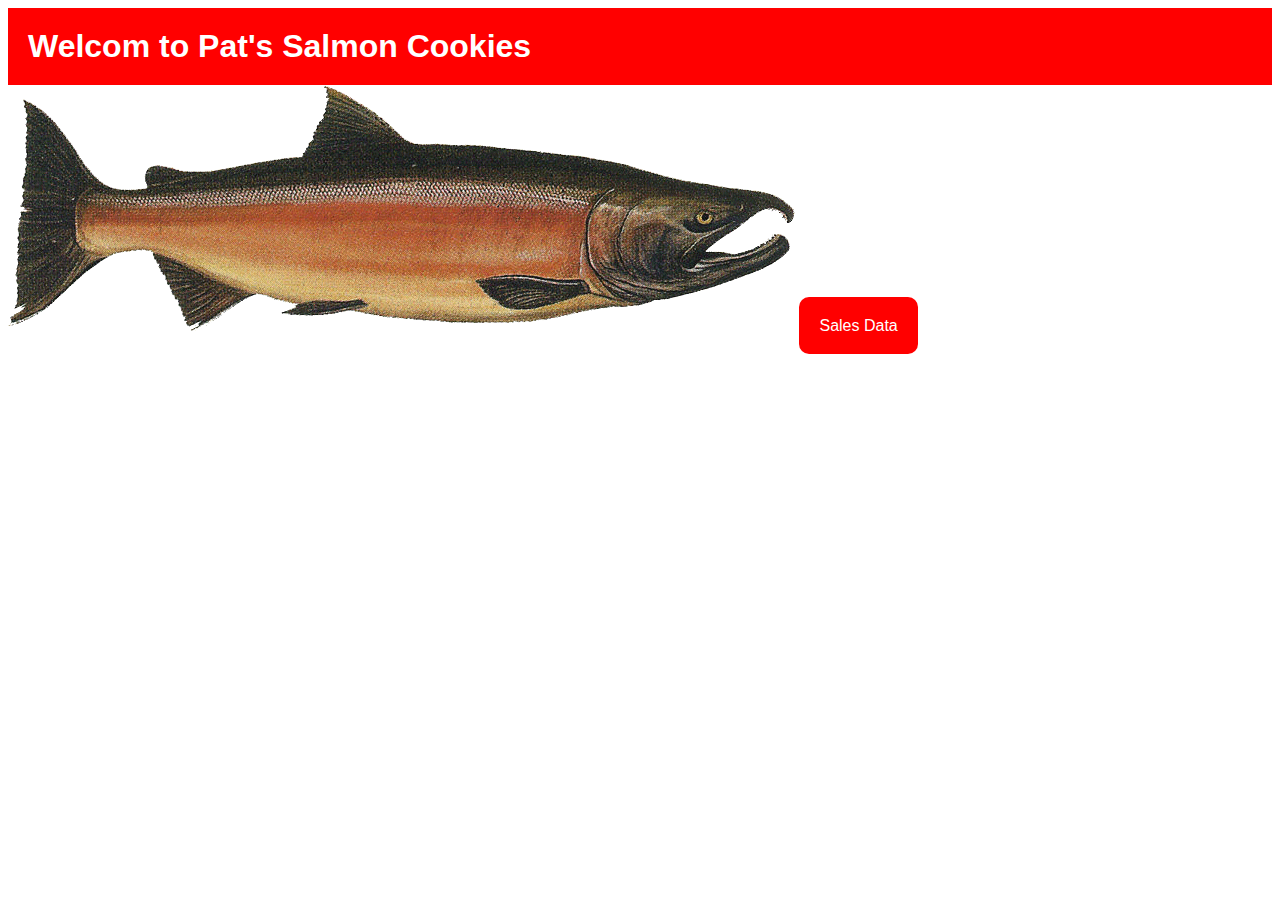
==== index.html @ 7adefa45 "create pat's app" ====
<!DOCTYPE html>
<html lang="en">
<head>
    <meta charset="UTF-8">
    <meta http-equiv="X-UA-Compatible" content="IE=edge">
    <meta name="viewport" content="width=device-width, initial-scale=1.0">
    <!-- <link rel="stylesheet" href="css/reset.css"> -->
    <link rel="stylesheet" href="css/style.css">
    <title>Index</title>
</head>
<body>
    <section class=home>
        <h1 class ='logo'>Welcom to Pat's Salmon Cookies</h1>
        <img src="./img/salmon.png" alt="">
        <a href="sales.html" target="_blank">Sales Data</a>

    </section>
    

    
    <script src="./js/app.js"></script>
</body>
</html>
---- css/style.css ----
/* home style  */
.home {
  position: relative;
  font-family: sans-serif;
}
.logo {
  color: white;
  background-color: red;
  padding: 20px;
}

a {
  text-decoration: none;
  cursor: pointer;
  color: white;
  background-color: red;
  width: 220px;
  height: 100px;
  padding: 20px;
  position: relative;
  left: 0;
  border-radius: 10px;
}

a:hover {
  background-color: blue;
  transition: 0.6s;
  font-weight: bold;
}

/*sales style */
.container {
  box-sizing: border-box;
  margin: 0;
  padding: 0;
  font-family: sans-serif;
}

.header {
  background-color: blue;
  color: white;
  margin: 0;
  padding: 20px;
  text-transform: uppercase;
}

h1 {
  background-color: greenyellow;
  margin: 0;
  padding: 20px;
}

ul {
  background-color: grey;
  margin: 0;
  padding: 8px 30px;
  color: #030a0d;
  font-weight: bold;
}

p {
  color: white;
  font-weight: bold;
  font-size: 17px;
  background-color: red;
  padding: 20px;
  margin: 0;
  text-align: center;
}
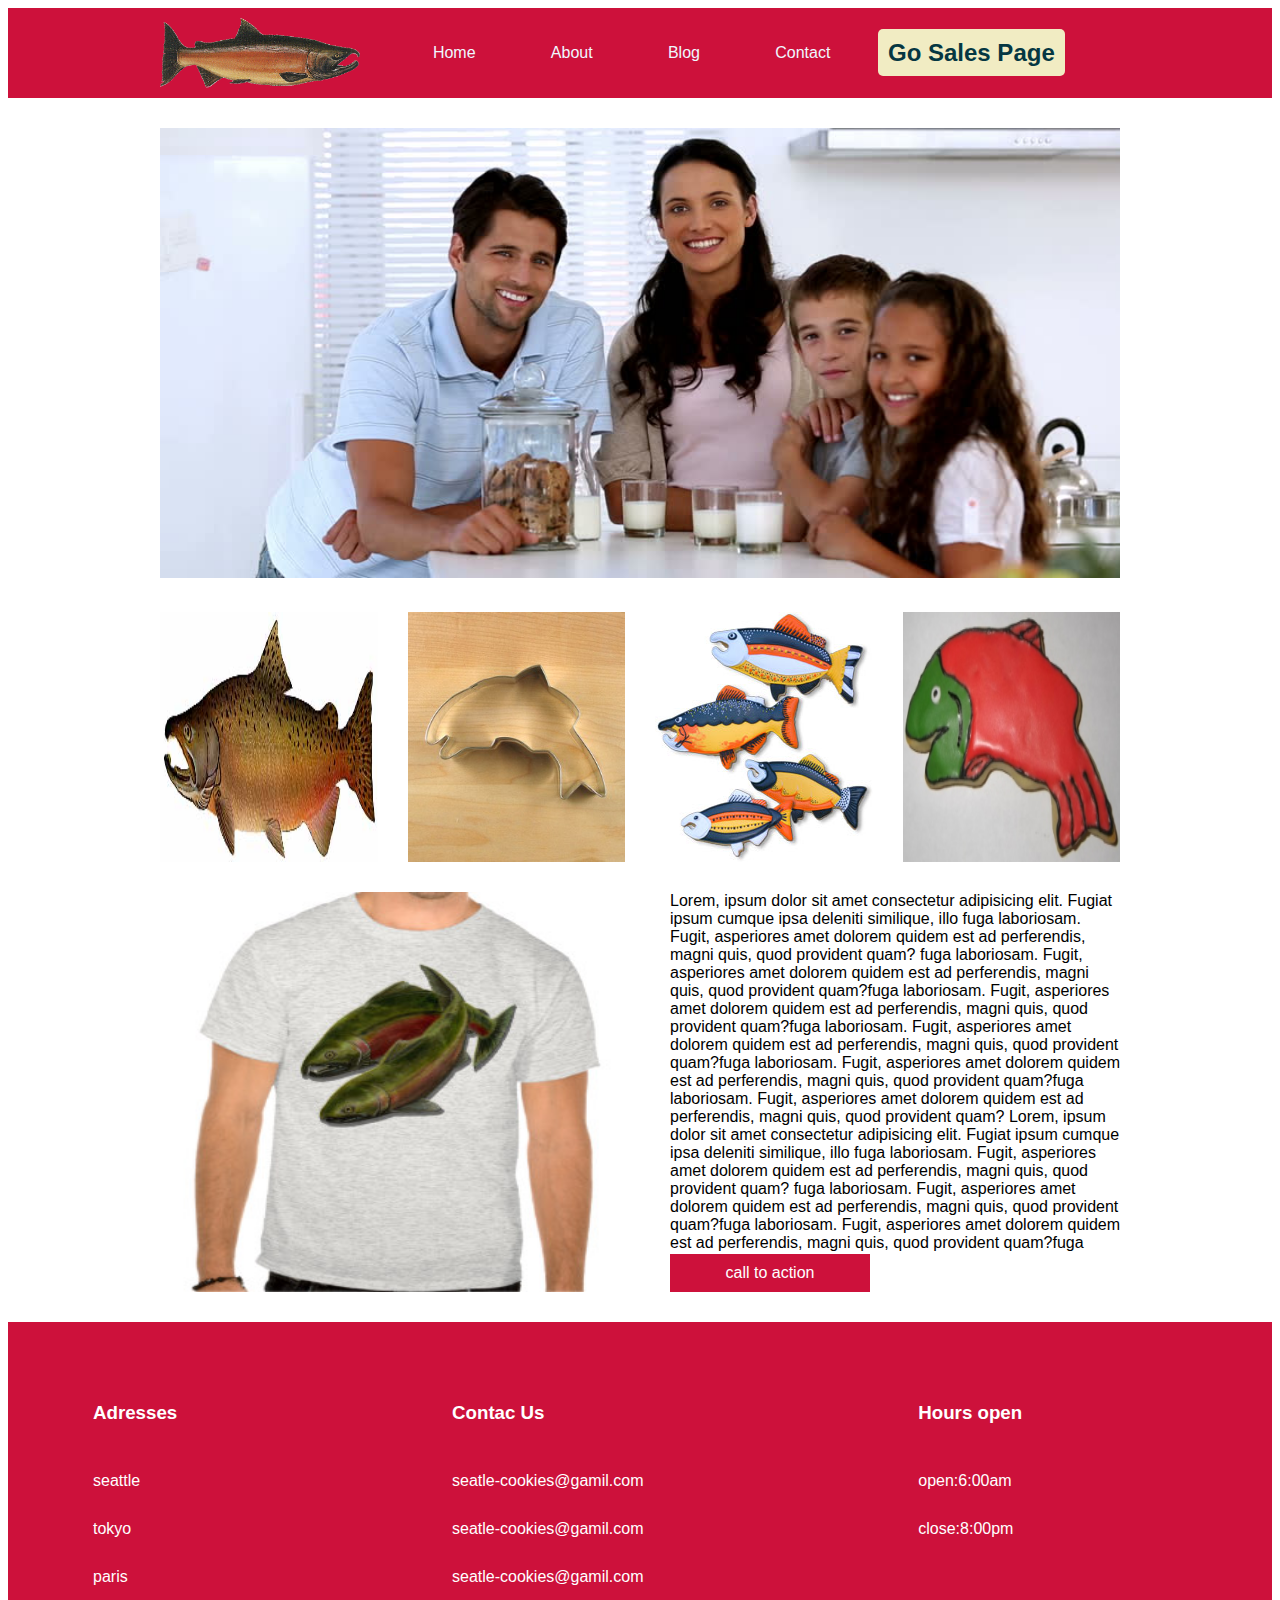
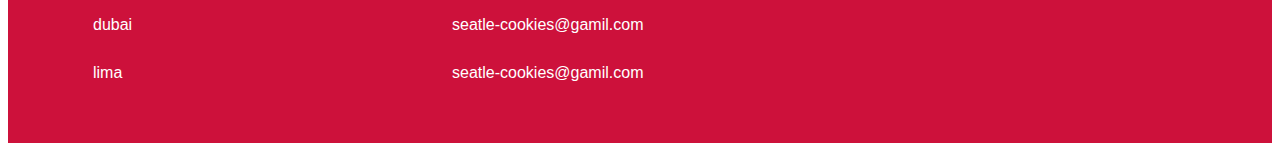
==== commit 67bd54b2: "styling file index using css" ====
--- a/index.html
+++ b/index.html
@@ -5,16 +5,91 @@
     <meta http-equiv="X-UA-Compatible" content="IE=edge">
     <meta name="viewport" content="width=device-width, initial-scale=1.0">
     <!-- <link rel="stylesheet" href="css/reset.css"> -->
-    <link rel="stylesheet" href="css/style.css">
+    <link rel="stylesheet" href="./css/style.css">
     <title>Index</title>
 </head>
-<body>
-    <section class=home>
-        <h1 class ='logo'>Welcom to Pat's Salmon Cookies</h1>
-        <img src="./img/salmon.png" alt="">
-        <a href="sales.html" target="_blank">Sales Data</a>
+<body class= indexpage>
+    <header>
+            <div class="containerindex">
+                <nav>
+                
+                    <img class="logo" src="img/salmon.png">
+                   
+                    <a href="#">Home</a>
+                    <a href="#">About</a>
+                    <a href="#">Blog</a>
+                    <a href="#">Contact</a>
 
-    </section>
+                    <h2><a href="sales.html" target="_blank">Go Sales Page</a></h2>
+                </nav>
+        
+            </div>
+                
+            
+        </header>
+        <div class="containerindex">
+            <main>
+                <section>
+                    <img class ='family' src="img/family.jpg"alt="">
+                </section>
+                <section class="image-cont">
+                    <img class ='image' src="img/chinook.jpg"alt="">
+                    <img class ='image' image src="img/cutter.jpeg"alt="">
+                    <img class ='image' image src="img/fish.jpg"alt="">
+                    <img class ='image' image src="img/frosted-cookie.jpg"alt="">
+                </section>
+                
+                <article>
+                    <img  src="img/shirt.jpg"alt="">
+                    <div class="paragraph">
+                        <p>Lorem, ipsum dolor sit amet consectetur adipisicing elit. Fugiat ipsum cumque ipsa deleniti similique, illo fuga laboriosam. Fugit, asperiores amet dolorem quidem est ad perferendis, magni quis, quod provident quam? fuga laboriosam. Fugit, asperiores amet dolorem quidem est ad perferendis, magni quis, quod provident quam?fuga laboriosam. Fugit, asperiores amet dolorem quidem est ad perferendis, magni quis, quod provident quam?fuga laboriosam. Fugit, asperiores amet dolorem quidem est ad perferendis, magni quis, quod provident quam?fuga laboriosam. Fugit, asperiores amet dolorem quidem est ad perferendis, magni quis, quod provident quam?fuga laboriosam. Fugit, asperiores amet dolorem quidem est ad perferendis, magni quis, quod provident quam?
+                        Lorem, ipsum dolor sit amet consectetur adipisicing elit. Fugiat ipsum cumque ipsa deleniti similique, illo fuga laboriosam. Fugit, asperiores amet dolorem quidem est ad perferendis, magni quis, quod provident quam? fuga laboriosam. Fugit, asperiores amet dolorem quidem est ad perferendis, magni quis, quod provident quam?fuga laboriosam. Fugit, asperiores amet dolorem quidem est ad perferendis, magni quis, quod provident quam?fuga laboriosam. Fugit, asperiores amet dolorem quidem est ad perferendis, magni quis, quod provident quam?fuga laboriosam. Fugit, asperiores amet dolorem quidem est ad perferendis, magni quis, quod provident quam?fuga laboriosam. Fugit, asperiores amet dolorem quidem est ad perferendis, magni quis, quod provident quam?
+                        Lorem, ipsum dolor sit amet consectetur adipisicing elit. Fugiat ipsum cumque ipsa deleniti similique, illo fuga laboriosam. Fugit, asperiores amet dolorem quidem est ad perferendis, magni quis, quod provident quam? fuga laboriosam. Fugit, asperiores amet dolorem quidem est ad perferendis, magni quis, quod provident quam?fuga laboriosam. Fugit, asperiores amet dolorem quidem est ad perferendis, magni quis, quod provident quam?fuga laboriosam. Fugit, asperiores amet dolorem quidem est ad perferendis, magni quis, quod provident quam?fuga laboriosam. Fugit, asperiores amet dolorem quidem est ad perferendis, magni quis, quod provident quam?fuga laboriosam. Fugit, asperiores amet dolorem quidem est ad perferendis, magni quis, quod provident quam?
+                        </p>
+                        <div class="button"></div><a class="botton" href=""> call to action </a></div>
+                        
+                    </div>
+                </article>
+            </main>
+        </div>
+        
+        
+    
+    <footer>
+        <div class="address">
+            
+            <ul>
+                <li><h3>Adresses</h3></li>
+                <li>seattle </li>
+                <li>tokyo</li>
+                <li>paris</li>
+                <li>dubai</li>
+                <li>lima</li>
+            </ul>
+        </div>
+        <div class="contact">
+            
+            <ul>
+                <li><h3>Contac Us</h3></li>
+                <li>seatle-cookies@gamil.com</li>
+                <li>seatle-cookies@gamil.com</li>
+                <li>seatle-cookies@gamil.com</li>
+                <li>seatle-cookies@gamil.com</li>
+                <li>seatle-cookies@gamil.com</li>
+            </ul>
+        </div>
+        <div class="hours">
+            
+            <ul>
+                <li><h3>Hours open</h3></li>
+                <li>open:6:00am</li>
+                <li>close:8:00pm</li>
+            </ul>
+            
+        </div>
+        
+    
+    </footer>
     
 
     
--- a/css/style.css
+++ b/css/style.css
@@ -1,39 +1,24 @@
-/* home style  */
-.home {
-  position: relative;
+/*sales style */
+.container {
+  box-sizing: border-box;
+  margin: 20px;
+  padding: 0;
   font-family: sans-serif;
 }
-.logo {
-  color: white;
-  background-color: red;
-  padding: 20px;
-}
-
-a {
+
+.container a {
   text-decoration: none;
   cursor: pointer;
   color: white;
   background-color: red;
-  width: 220px;
-  height: 100px;
   padding: 20px;
-  position: relative;
-  left: 0;
   border-radius: 10px;
 }
 
-a:hover {
+.container a:hover {
   background-color: blue;
-  transition: 0.6s;
-  font-weight: bold;
-}
-
-/*sales style */
-.container {
-  box-sizing: border-box;
-  margin: 0;
-  padding: 0;
-  font-family: sans-serif;
+  transition: 0.5s;
+  padding: 25px;
 }
 
 .header {
@@ -44,26 +29,185 @@
   text-transform: uppercase;
 }
 
-h1 {
-  background-color: greenyellow;
+th {
+  padding: 8px;
+  width: 20px;
+  height: 20px;
+  color: red;
+  border: 0;
+}
+
+td {
+  border: 1px solid #ddd;
+  padding: 8px;
+  width: 20px;
+  height: 20px;
+  text-align: center;
+}
+
+tr:first-child {
+  background-color: white;
+  border: 0;
+}
+
+tr:last-child {
+  background-color: chartreuse;
+  border: 0;
+}
+
+tr {
+  background-color: cornflowerblue;
+}
+
+table {
+  margin-bottom: 40px;
+}
+
+/*design index.html*/
+
+.indexpage {
+  box-sizing: border-box;
+  padding: 0;
+  font-family: sans-serif;
+  display: grid;
+  grid-row-gap: 30px;
+}
+
+.logo {
+  width: 200px;
+  height: 70px;
+}
+
+.containerindex h2 a {
+  color: #053742;
+  background-color: #f1ecc3;
+  border-radius: 5px;
+  transition: 0.5s;
+}
+
+.containerindex h2 a:hover {
+  color: #053742;
+  background-color: #7c83fd;
+}
+
+.containerindex {
+  width: 960px;
+  margin: auto;
+}
+
+header {
+  background-color: #cd113b;
+}
+nav {
+  background-color: #cd113b;
+  display: grid;
+  grid-template-columns: auto auto auto auto auto auto;
+  align-items: center;
+  padding: 10px;
+  padding-left: 0;
+}
+
+nav a {
+  text-decoration: none;
+  color: aliceblue;
+  padding: 10px;
+  margin: 10px;
+  text-align: center;
+  transition: 0.5s;
+}
+nav a:hover {
+  background-color: #c2ffd9;
+  padding: 10px;
+  border-radius: 5px;
+  color: #2c394b;
+}
+
+.family {
+  width: 960px;
+  height: 450px;
+  object-fit: cover;
+}
+
+.image-cont {
+  display: grid;
+  grid-template-columns: auto auto auto auto;
+  grid-column-gap: 30px;
+}
+
+.image {
+  width: 100%;
+  height: 250px;
+}
+
+main {
+  display: grid;
+  grid-row-gap: 30px;
+}
+
+article {
+  display: grid;
+  grid-template-columns: auto auto;
+  grid-row-gap: 30px;
+  grid-column-gap: 30px;
+}
+
+.containerindex article img {
+  width: 480px;
+  height: 400px;
+}
+
+.paragraph {
+  height: 400px;
+  display: grid;
+  grid-template-rows: auto auto;
+}
+
+.paragraph p {
+  overflow: auto;
   margin: 0;
-  padding: 20px;
-}
-
-ul {
-  background-color: grey;
+}
+
+.botton {
+  text-decoration: none;
+  color: #fff;
+  background-color: #cd113b;
+  padding: 10px;
+  text-align: center;
+  width: 40%;
   margin: 0;
-  padding: 8px 30px;
-  color: #030a0d;
-  font-weight: bold;
-}
-
-p {
+  transition: 0.5s;
+}
+
+.botton:hover {
+  opacity: 0.7;
+  padding: 15px;
+}
+
+footer {
+  display: grid;
+  grid-template-columns: auto auto auto;
+  background-color: #cd113b;
   color: white;
-  font-weight: bold;
-  font-size: 17px;
-  background-color: red;
-  padding: 20px;
-  margin: 0;
-  text-align: center;
-}
+  padding: 30px;
+  text-align: center;
+}
+footer ul {
+  list-style: none;
+}
+
+footer ul li {
+  padding: 15px;
+  transition: 0.5s;
+}
+
+footer ul h2 {
+  text-align: left;
+}
+
+footer div {
+  text-align: left;
+}
+
+footer ul li:hover {
+  background-color: #9b72aa;
+}
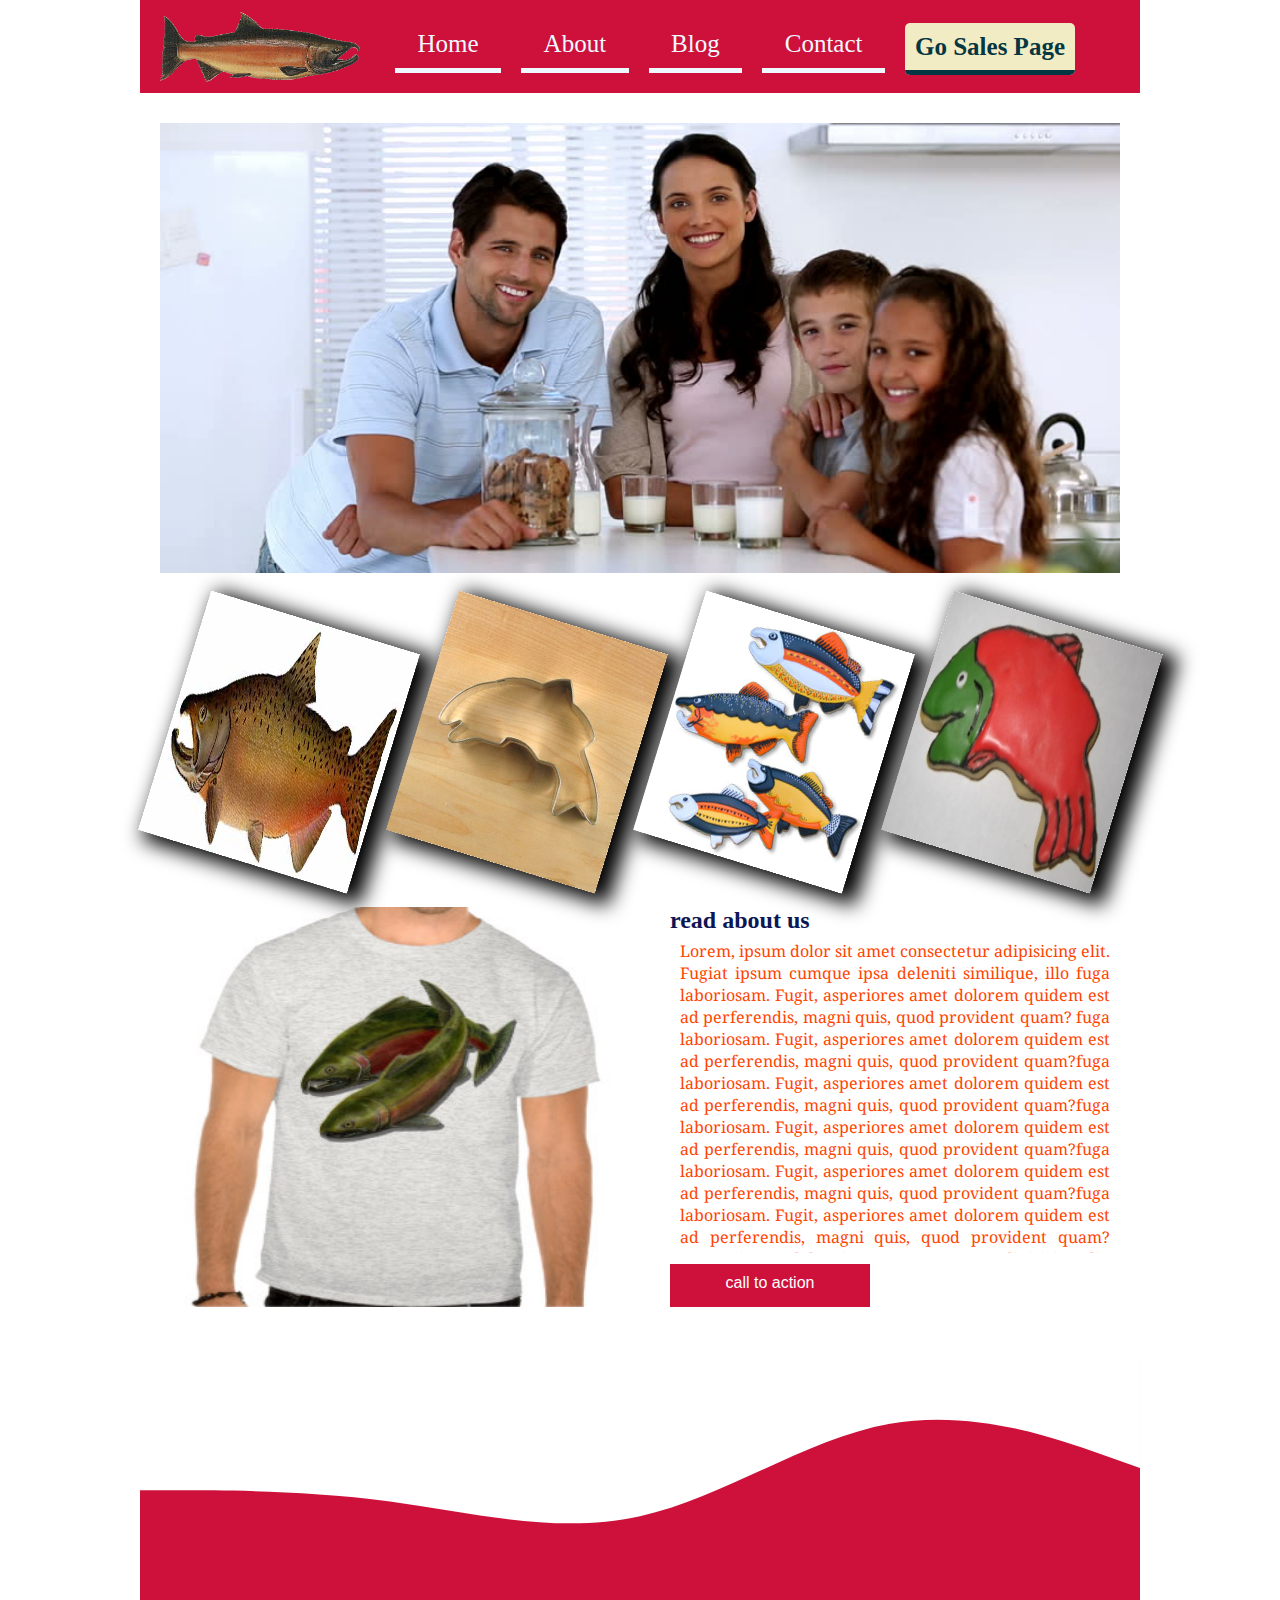
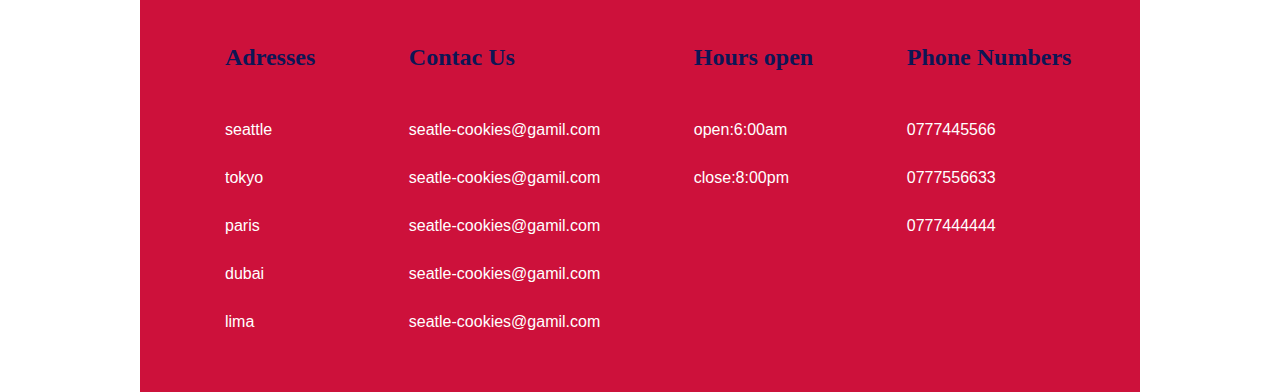
==== commit aa0d4ee8: "finish salmon cookies" ====
--- a/index.html
+++ b/index.html
@@ -6,6 +6,9 @@
     <meta name="viewport" content="width=device-width, initial-scale=1.0">
     <!-- <link rel="stylesheet" href="css/reset.css"> -->
     <link rel="stylesheet" href="./css/style.css">
+    <link rel="preconnect" href="https://fonts.googleapis.com">
+    <link rel="preconnect" href="https://fonts.gstatic.com" crossorigin>
+    <link href="https://fonts.googleapis.com/css2?family=Noto+Serif&display=swap" rel="stylesheet">
     <title>Index</title>
 </head>
 <body class= indexpage>
@@ -30,6 +33,7 @@
         <div class="containerindex">
             <main>
                 <section>
+                    
                     <img class ='family' src="img/family.jpg"alt="">
                 </section>
                 <section class="image-cont">
@@ -42,6 +46,7 @@
                 <article>
                     <img  src="img/shirt.jpg"alt="">
                     <div class="paragraph">
+                        <h2>read about us</h2>
                         <p>Lorem, ipsum dolor sit amet consectetur adipisicing elit. Fugiat ipsum cumque ipsa deleniti similique, illo fuga laboriosam. Fugit, asperiores amet dolorem quidem est ad perferendis, magni quis, quod provident quam? fuga laboriosam. Fugit, asperiores amet dolorem quidem est ad perferendis, magni quis, quod provident quam?fuga laboriosam. Fugit, asperiores amet dolorem quidem est ad perferendis, magni quis, quod provident quam?fuga laboriosam. Fugit, asperiores amet dolorem quidem est ad perferendis, magni quis, quod provident quam?fuga laboriosam. Fugit, asperiores amet dolorem quidem est ad perferendis, magni quis, quod provident quam?fuga laboriosam. Fugit, asperiores amet dolorem quidem est ad perferendis, magni quis, quod provident quam?
                         Lorem, ipsum dolor sit amet consectetur adipisicing elit. Fugiat ipsum cumque ipsa deleniti similique, illo fuga laboriosam. Fugit, asperiores amet dolorem quidem est ad perferendis, magni quis, quod provident quam? fuga laboriosam. Fugit, asperiores amet dolorem quidem est ad perferendis, magni quis, quod provident quam?fuga laboriosam. Fugit, asperiores amet dolorem quidem est ad perferendis, magni quis, quod provident quam?fuga laboriosam. Fugit, asperiores amet dolorem quidem est ad perferendis, magni quis, quod provident quam?fuga laboriosam. Fugit, asperiores amet dolorem quidem est ad perferendis, magni quis, quod provident quam?fuga laboriosam. Fugit, asperiores amet dolorem quidem est ad perferendis, magni quis, quod provident quam?
                         Lorem, ipsum dolor sit amet consectetur adipisicing elit. Fugiat ipsum cumque ipsa deleniti similique, illo fuga laboriosam. Fugit, asperiores amet dolorem quidem est ad perferendis, magni quis, quod provident quam? fuga laboriosam. Fugit, asperiores amet dolorem quidem est ad perferendis, magni quis, quod provident quam?fuga laboriosam. Fugit, asperiores amet dolorem quidem est ad perferendis, magni quis, quod provident quam?fuga laboriosam. Fugit, asperiores amet dolorem quidem est ad perferendis, magni quis, quod provident quam?fuga laboriosam. Fugit, asperiores amet dolorem quidem est ad perferendis, magni quis, quod provident quam?fuga laboriosam. Fugit, asperiores amet dolorem quidem est ad perferendis, magni quis, quod provident quam?
@@ -55,43 +60,59 @@
         
         
     
-    <footer>
-        <div class="address">
+    
+    
+    <div class="custom-shape-divider-top-1628193769">
+        <svg class="waves" xmlns="http://www.w3.org/2000/svg" viewBox="0 0 1440 320">
+            <path fill="#fff" fill-opacity="1" d="M0,192L60,192C120,192,240,192,360,208C480,224,600,256,720,229.3C840,203,960,117,1080,96C1200,75,1320,117,1380,138.7L1440,160L1440,0L1380,0C1320,0,1200,0,1080,0C960,0,840,0,720,0C600,0,480,0,360,0C240,0,120,0,60,0L0,0Z"></path>
+          </svg>
+        <footer>
+           
+            <div class="address">
+                
+                <ul>
+                    <li><h2>Adresses</h2></li>
+                    <li>seattle </li>
+                    <li>tokyo</li>
+                    <li>paris</li>
+                    <li>dubai</li>
+                    <li>lima</li>
+                </ul>
+            </div>
+            <div class="contact">
+                
+                <ul>
+                    <li><h2>Contac Us</h2></li>
+                    <li>seatle-cookies@gamil.com</li>
+                    <li>seatle-cookies@gamil.com</li>
+                    <li>seatle-cookies@gamil.com</li>
+                    <li>seatle-cookies@gamil.com</li>
+                    <li>seatle-cookies@gamil.com</li>
+                </ul>
+            </div>
+            <div class="hours">
+                
+                <ul>
+                    <li><h2>Hours open</h2></li>
+                    <li>open:6:00am</li>
+                    <li>close:8:00pm</li>
+                </ul>   
+            </div>
+    
+            <div>
+                <ul>
+    
+                    <li><h2>Phone Numbers </h2></li>
+                    <li>0777445566</li>
+                    <li>0777556633</li>
+                    <li>0777444444</li>
+                </ul></div>
             
-            <ul>
-                <li><h3>Adresses</h3></li>
-                <li>seattle </li>
-                <li>tokyo</li>
-                <li>paris</li>
-                <li>dubai</li>
-                <li>lima</li>
-            </ul>
-        </div>
-        <div class="contact">
             
-            <ul>
-                <li><h3>Contac Us</h3></li>
-                <li>seatle-cookies@gamil.com</li>
-                <li>seatle-cookies@gamil.com</li>
-                <li>seatle-cookies@gamil.com</li>
-                <li>seatle-cookies@gamil.com</li>
-                <li>seatle-cookies@gamil.com</li>
-            </ul>
-        </div>
-        <div class="hours">
-            
-            <ul>
-                <li><h3>Hours open</h3></li>
-                <li>open:6:00am</li>
-                <li>close:8:00pm</li>
-            </ul>
-            
-        </div>
         
-    
-    </footer>
-    
-
+        </footer>
+        
+    </div>
     
     <script src="./js/app.js"></script>
 </body>
--- a/css/style.css
+++ b/css/style.css
@@ -71,6 +71,8 @@
   font-family: sans-serif;
   display: grid;
   grid-row-gap: 30px;
+  margin: auto;
+  width: 1000px;
 }
 
 .logo {
@@ -84,6 +86,16 @@
   border-radius: 5px;
   transition: 0.5s;
 }
+.containerindex section {
+  position: relative;
+}
+.back {
+  background-color: orangered;
+  width: 100%;
+  height: 50%;
+  position: absolute;
+  z-index: -10;
+}
 
 .containerindex h2 a:hover {
   color: #053742;
@@ -114,7 +126,11 @@
   margin: 10px;
   text-align: center;
   transition: 0.5s;
-}
+  font-family: "Shadows Into Light", cursive;
+  font-size: 25px;
+  border-bottom: 5px solid;
+}
+
 nav a:hover {
   background-color: #c2ffd9;
   padding: 10px;
@@ -126,6 +142,7 @@
   width: 960px;
   height: 450px;
   object-fit: cover;
+  z-index: 1000;
 }
 
 .image-cont {
@@ -137,6 +154,9 @@
 .image {
   width: 100%;
   height: 250px;
+  box-shadow: 11px 3px 20px 5px;
+  transform: rotate(17deg);
+  margin: 10px;
 }
 
 main {
@@ -161,10 +181,19 @@
   display: grid;
   grid-template-rows: auto auto;
 }
-
+.paragraph h2 {
+  margin: 0;
+  font-family: serif;
+  color: #0d1655;
+}
 .paragraph p {
   overflow: auto;
-  margin: 0;
+  height: 313px;
+  margin: 0;
+  color: orangered;
+  font-family: "Noto Serif", serif;
+  text-align: justify;
+  padding: 0 10px;
 }
 
 .botton {
@@ -185,7 +214,7 @@
 
 footer {
   display: grid;
-  grid-template-columns: auto auto auto;
+  grid-template-columns: auto auto auto auto;
   background-color: #cd113b;
   color: white;
   padding: 30px;
@@ -202,6 +231,8 @@
 
 footer ul h2 {
   text-align: left;
+  color: #0d1655;
+  font-family: serif;
 }
 
 footer div {
@@ -210,4 +241,40 @@
 
 footer ul li:hover {
   background-color: #9b72aa;
-}
+  color: #053742;
+  font-family: sans-serif;
+}
+
+fieldset {
+  margin-top: 20px;
+}
+form div {
+  margin-top: 20px;
+}
+
+::-webkit-scrollbar {
+  width: 5px;
+}
+
+/* Track */
+::-webkit-scrollbar-track {
+  box-shadow: inset 0 0 5px grey;
+  border-radius: 20px;
+}
+
+/* Handle */
+::-webkit-scrollbar-thumb {
+  background: orange;
+  border-radius: 10px;
+}
+
+/* Handle on hover */
+::-webkit-scrollbar-thumb:hover {
+  background: #b30000;
+}
+
+.waves {
+  background-color: #cd113b;
+  position: relative;
+  bottom: -20px;
+}
